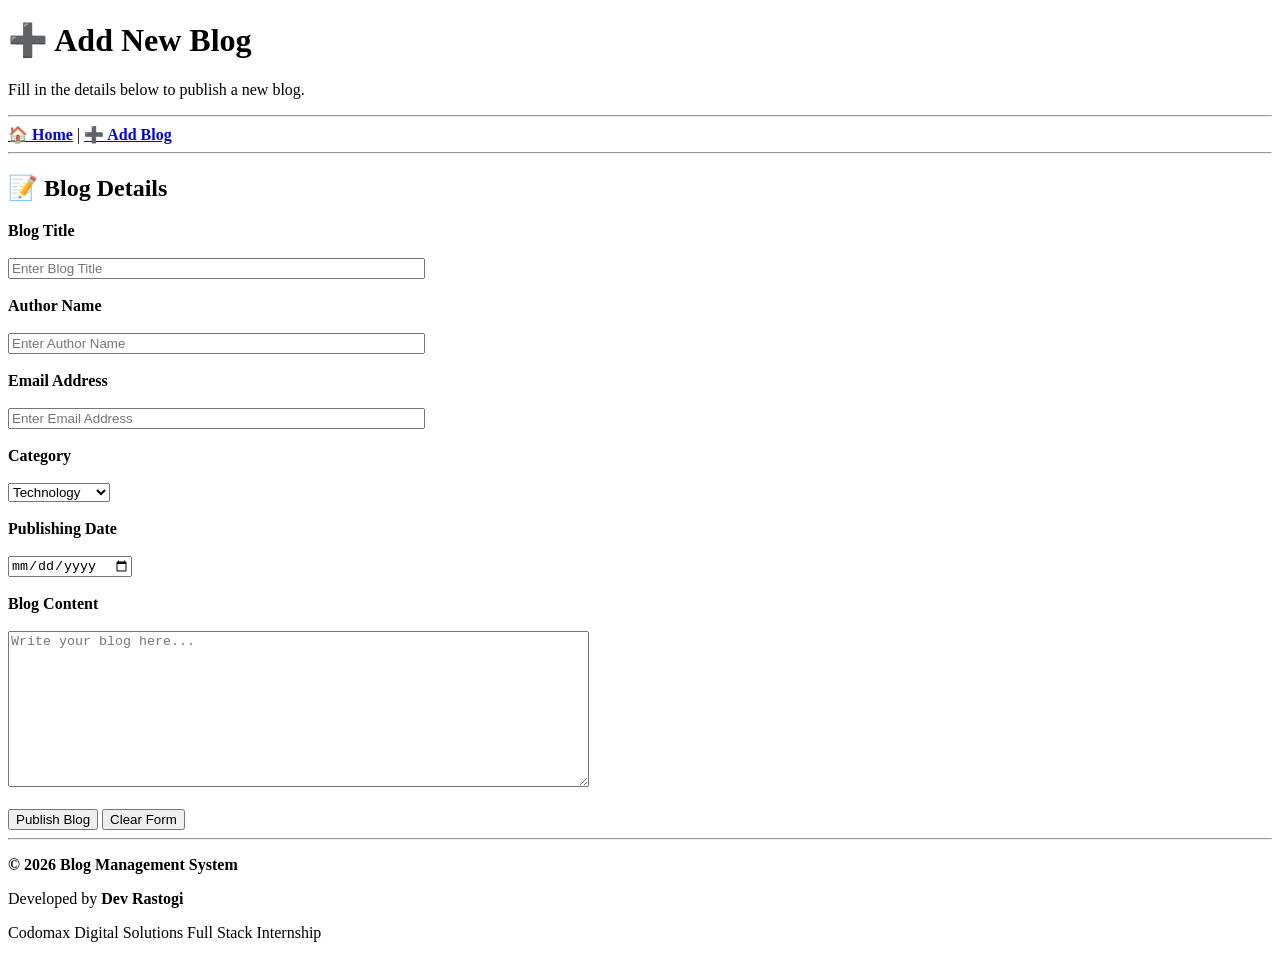
==== add-blog.html @ 0dfc1c03 "Add files via upload" ====
<!DOCTYPE html>
<html lang="en">

<head>
    <meta charset="UTF-8">
    <meta name="viewport" content="width=device-width, initial-scale=1.0">
    <title>Add Blog</title>
</head>

<body>

    <header>

        <h1>➕ Add New Blog</h1>

        <p>
            Fill in the details below to publish a new blog.
        </p>

        <hr>

        <nav>

            <a href="index.html"><strong>🏠 Home</strong></a> |
            <a href="add-blog.html"><strong>➕ Add Blog</strong></a>

        </nav>

        <hr>

    </header>

    <main>

        <form>

            <h2>📝 Blog Details</h2>

            <label><strong>Blog Title</strong></label>

            <br><br>

            <input type="text" placeholder="Enter Blog Title" size="50">

            <br><br>

            <label><strong>Author Name</strong></label>

            <br><br>

            <input type="text" placeholder="Enter Author Name" size="50">

            <br><br>

            <label><strong>Email Address</strong></label>

            <br><br>

            <input type="email" placeholder="Enter Email Address" size="50">

            <br><br>

            <label><strong>Category</strong></label>

            <br><br>

            <select>

                <option>Technology</option>
                <option>Programming</option>
                <option>Education</option>
                <option>AI & ML</option>
                <option>General</option>

            </select>

            <br><br>

            <label><strong>Publishing Date</strong></label>

            <br><br>

            <input type="date">

            <br><br>

            <label><strong>Blog Content</strong></label>

            <br><br>

            <textarea rows="10" cols="70" placeholder="Write your blog here..."></textarea>

            <br><br>

            <button type="submit">Publish Blog</button>

            <button type="reset">Clear Form</button>

        </form>

    </main>

    <hr>

    <footer>

        <p><strong>© 2026 Blog Management System</strong></p>

        <p>Developed by <strong>Dev Rastogi</strong></p>

        <p>Codomax Digital Solutions Full Stack Internship</p>

    </footer>

</body>

</html>
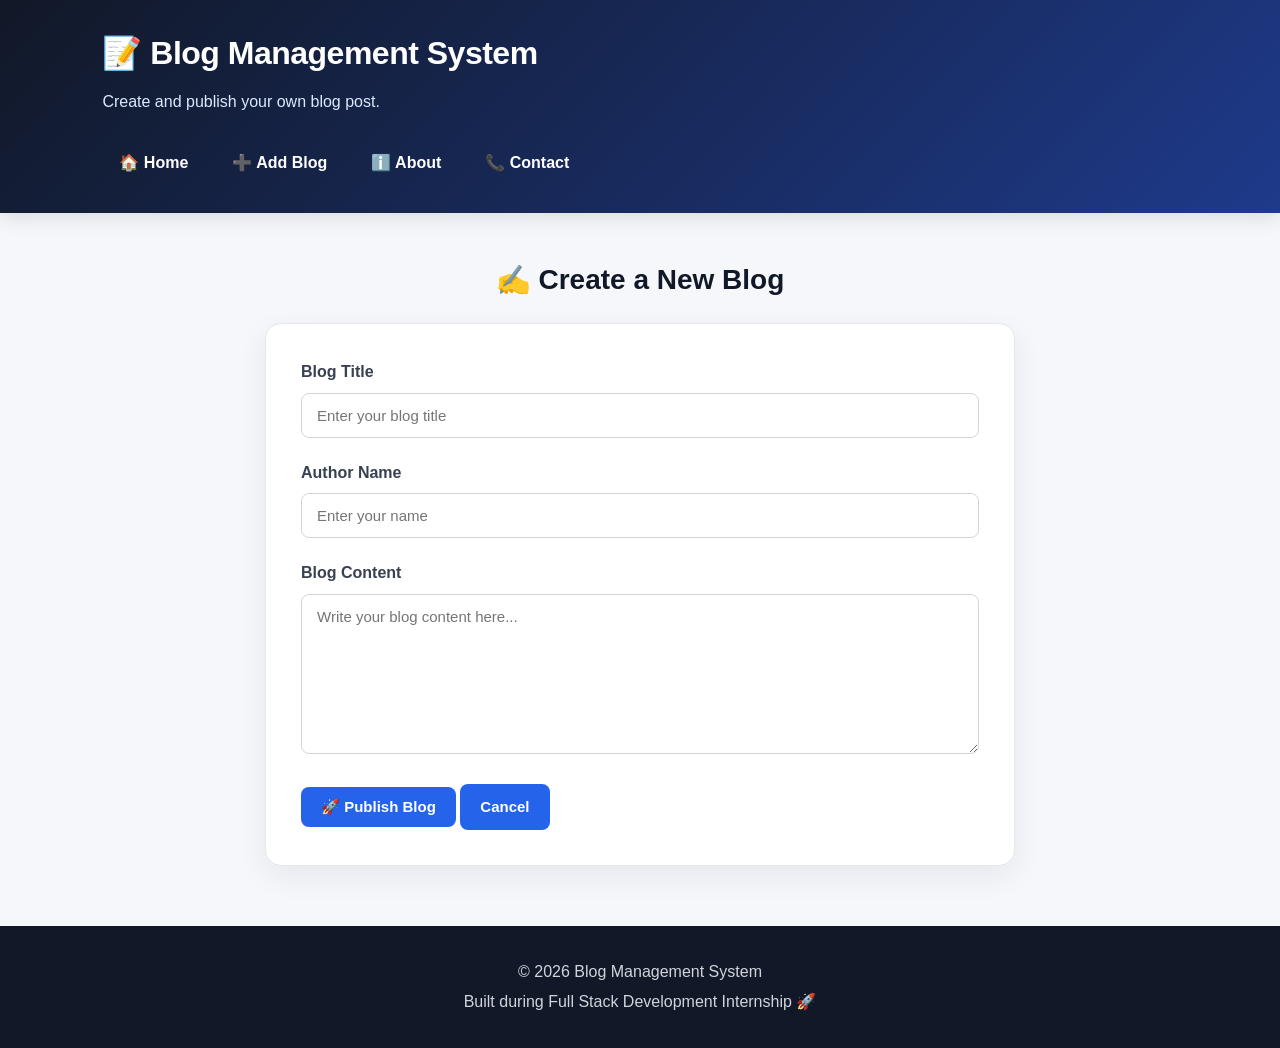
==== commit de96b4d5: "Update add-blog.html" ====
--- a/add-blog.html
+++ b/add-blog.html
@@ -2,116 +2,134 @@
 <html lang="en">
 
 <head>
+
     <meta charset="UTF-8">
-    <meta name="viewport" content="width=device-width, initial-scale=1.0">
-    <title>Add Blog</title>
+
+    <meta name="viewport"
+          content="width=device-width, initial-scale=1.0">
+
+    <title>Add Blog | Blog Management System</title>
+
+    <link rel="stylesheet" href="style.css">
+
 </head>
 
 <body>
 
+    <!-- Header -->
+
     <header>
 
-        <h1>➕ Add New Blog</h1>
+        <h1>📝 Blog Management System</h1>
 
-        <p>
-            Fill in the details below to publish a new blog.
-        </p>
-
-        <hr>
+        <p>Create and publish your own blog post.</p>
 
         <nav>
 
-            <a href="index.html"><strong>🏠 Home</strong></a> |
-            <a href="add-blog.html"><strong>➕ Add Blog</strong></a>
+            <a href="index.html">🏠 Home</a>
+
+            <a href="add-blog.html">➕ Add Blog</a>
+
+            <a href="index.html#about">ℹ️ About</a>
+
+            <a href="index.html#contact">📞 Contact</a>
 
         </nav>
 
-        <hr>
+    </header>
 
-    </header>
+
+    <!-- Main -->
 
     <main>
 
-        <form>
+        <section>
 
-            <h2>📝 Blog Details</h2>
+            <h2 style="text-align: center;">
+                ✍️ Create a New Blog
+            </h2>
 
-            <label><strong>Blog Title</strong></label>
+            <form id="blogForm">
 
-            <br><br>
+                <div class="form-group">
 
-            <input type="text" placeholder="Enter Blog Title" size="50">
+                    <label for="title">
+                        Blog Title
+                    </label>
 
-            <br><br>
+                    <input
+                        type="text"
+                        id="title"
+                        name="title"
+                        placeholder="Enter your blog title"
+                        required
+                    >
 
-            <label><strong>Author Name</strong></label>
+                </div>
 
-            <br><br>
 
-            <input type="text" placeholder="Enter Author Name" size="50">
+                <div class="form-group">
 
-            <br><br>
+                    <label for="author">
+                        Author Name
+                    </label>
 
-            <label><strong>Email Address</strong></label>
+                    <input
+                        type="text"
+                        id="author"
+                        name="author"
+                        placeholder="Enter your name"
+                        required
+                    >
 
-            <br><br>
+                </div>
 
-            <input type="email" placeholder="Enter Email Address" size="50">
 
-            <br><br>
+                <div class="form-group">
 
-            <label><strong>Category</strong></label>
+                    <label for="content">
+                        Blog Content
+                    </label>
 
-            <br><br>
+                    <textarea
+                        id="content"
+                        name="content"
+                        placeholder="Write your blog content here..."
+                        required
+                    ></textarea>
 
-            <select>
+                </div>
 
-                <option>Technology</option>
-                <option>Programming</option>
-                <option>Education</option>
-                <option>AI & ML</option>
-                <option>General</option>
 
-            </select>
+                <button type="submit">
+                    🚀 Publish Blog
+                </button>
 
-            <br><br>
+                <a href="index.html" class="btn">
+                    Cancel
+                </a>
 
-            <label><strong>Publishing Date</strong></label>
+            </form>
 
-            <br><br>
-
-            <input type="date">
-
-            <br><br>
-
-            <label><strong>Blog Content</strong></label>
-
-            <br><br>
-
-            <textarea rows="10" cols="70" placeholder="Write your blog here..."></textarea>
-
-            <br><br>
-
-            <button type="submit">Publish Blog</button>
-
-            <button type="reset">Clear Form</button>
-
-        </form>
+        </section>
 
     </main>
 
-    <hr>
+
+    <!-- Footer -->
 
     <footer>
 
-        <p><strong>© 2026 Blog Management System</strong></p>
+        <p>
+            © 2026 Blog Management System
+        </p>
 
-        <p>Developed by <strong>Dev Rastogi</strong></p>
-
-        <p>Codomax Digital Solutions Full Stack Internship</p>
+        <p>
+            Built during Full Stack Development Internship 🚀
+        </p>
 
     </footer>
 
 </body>
 
-</html>+</html>
--- a/style.css
+++ b/style.css
@@ -0,0 +1,337 @@
+/* =========================================
+   BLOG MANAGEMENT SYSTEM
+   DAY 3 - CSS
+   ========================================= */
+
+/* ---------- RESET ---------- */
+
+* {
+    margin: 0;
+    padding: 0;
+    box-sizing: border-box;
+}
+
+html {
+    scroll-behavior: smooth;
+}
+
+body {
+    font-family: Arial, Helvetica, sans-serif;
+    background: #f5f7fb;
+    color: #1f2937;
+    line-height: 1.6;
+}
+
+
+/* ---------- HEADER ---------- */
+
+header {
+    background: linear-gradient(135deg, #111827, #1e3a8a);
+    color: white;
+    padding: 28px 8%;
+    box-shadow: 0 4px 20px rgba(0, 0, 0, 0.12);
+}
+
+header h1 {
+    font-size: 32px;
+    margin-bottom: 10px;
+    letter-spacing: -0.5px;
+}
+
+header p {
+    max-width: 700px;
+    color: #dbeafe;
+    font-size: 16px;
+}
+
+
+/* ---------- NAVIGATION ---------- */
+
+nav {
+    display: flex;
+    align-items: center;
+    flex-wrap: wrap;
+    gap: 10px;
+    margin-top: 25px;
+}
+
+nav a {
+    color: white;
+    text-decoration: none;
+    padding: 10px 17px;
+    border-radius: 8px;
+    font-weight: 600;
+    transition: all 0.25s ease;
+}
+
+nav a:hover {
+    background: rgba(255, 255, 255, 0.15);
+    transform: translateY(-2px);
+}
+
+
+/* ---------- MAIN ---------- */
+
+main {
+    width: 84%;
+    max-width: 1200px;
+    margin: 45px auto;
+}
+
+
+/* ---------- HERO ---------- */
+
+.hero {
+    background: white;
+    padding: 45px;
+    border-radius: 18px;
+    margin-bottom: 40px;
+    border: 1px solid #e5e7eb;
+    box-shadow: 0 10px 30px rgba(15, 23, 42, 0.06);
+}
+
+.hero h2 {
+    font-size: 36px;
+    margin-bottom: 12px;
+    color: #111827;
+}
+
+.hero p {
+    color: #6b7280;
+    max-width: 750px;
+    font-size: 17px;
+}
+
+
+/* ---------- SECTION ---------- */
+
+section {
+    margin-bottom: 40px;
+}
+
+section h2 {
+    font-size: 28px;
+    margin-bottom: 20px;
+    color: #111827;
+}
+
+
+/* ---------- BLOG GRID ---------- */
+
+.blog-container {
+    display: grid;
+    grid-template-columns: repeat(auto-fit, minmax(280px, 1fr));
+    gap: 24px;
+}
+
+
+/* ---------- BLOG CARD ---------- */
+
+.blog-card {
+    background: white;
+    border: 1px solid #e5e7eb;
+    border-radius: 16px;
+    padding: 25px;
+    box-shadow: 0 8px 25px rgba(15, 23, 42, 0.06);
+    transition: transform 0.25s ease, box-shadow 0.25s ease;
+}
+
+.blog-card:hover {
+    transform: translateY(-6px);
+    box-shadow: 0 15px 35px rgba(15, 23, 42, 0.12);
+}
+
+.blog-card h3 {
+    color: #1d4ed8;
+    font-size: 21px;
+    margin-bottom: 12px;
+}
+
+.blog-card p {
+    color: #6b7280;
+    margin-bottom: 18px;
+}
+
+.blog-card .author {
+    color: #374151;
+    font-size: 14px;
+    font-weight: bold;
+}
+
+
+/* ---------- BUTTONS ---------- */
+
+button,
+.btn {
+    display: inline-block;
+    border: none;
+    background: #2563eb;
+    color: white;
+    padding: 11px 20px;
+    border-radius: 8px;
+    font-size: 15px;
+    font-weight: 600;
+    cursor: pointer;
+    text-decoration: none;
+    transition: all 0.25s ease;
+}
+
+button:hover,
+.btn:hover {
+    background: #1d4ed8;
+    transform: translateY(-2px);
+    box-shadow: 0 6px 15px rgba(37, 99, 235, 0.25);
+}
+
+
+/* ---------- FORM ---------- */
+
+form {
+    background: white;
+    max-width: 750px;
+    margin: 0 auto;
+    padding: 35px;
+    border-radius: 16px;
+    border: 1px solid #e5e7eb;
+    box-shadow: 0 10px 30px rgba(15, 23, 42, 0.07);
+}
+
+.form-group {
+    margin-bottom: 22px;
+}
+
+form label {
+    display: block;
+    margin-bottom: 8px;
+    font-weight: 600;
+    color: #374151;
+}
+
+form input,
+form textarea,
+form select {
+    width: 100%;
+    padding: 13px 15px;
+    border: 1px solid #d1d5db;
+    border-radius: 8px;
+    outline: none;
+    font-size: 15px;
+    font-family: inherit;
+    transition: border-color 0.2s ease, box-shadow 0.2s ease;
+}
+
+form input:focus,
+form textarea:focus,
+form select:focus {
+    border-color: #2563eb;
+    box-shadow: 0 0 0 3px rgba(37, 99, 235, 0.12);
+}
+
+form textarea {
+    min-height: 160px;
+    resize: vertical;
+}
+
+
+/* ---------- FOOTER ---------- */
+
+footer {
+    background: #111827;
+    color: #d1d5db;
+    text-align: center;
+    padding: 28px 20px;
+    margin-top: 60px;
+}
+
+footer p {
+    margin: 5px 0;
+}
+
+footer a {
+    color: #93c5fd;
+    text-decoration: none;
+}
+
+footer a:hover {
+    text-decoration: underline;
+}
+
+
+/* ---------- HORIZONTAL RULE ---------- */
+
+hr {
+    border: none;
+    height: 1px;
+    background: #e5e7eb;
+    margin: 25px 0;
+}
+
+
+/* ---------- RESPONSIVE DESIGN ---------- */
+
+@media (max-width: 768px) {
+
+    header {
+        padding: 25px 6%;
+    }
+
+    header h1 {
+        font-size: 26px;
+    }
+
+    nav {
+        flex-direction: column;
+        align-items: stretch;
+    }
+
+    nav a {
+        text-align: center;
+    }
+
+    main {
+        width: 90%;
+        margin: 30px auto;
+    }
+
+    .hero {
+        padding: 28px;
+    }
+
+    .hero h2 {
+        font-size: 28px;
+    }
+
+    form {
+        padding: 25px;
+    }
+}
+
+
+/* ---------- SMALL MOBILE ---------- */
+
+@media (max-width: 480px) {
+
+    header h1 {
+        font-size: 23px;
+    }
+
+    header p {
+        font-size: 14px;
+    }
+
+    .hero {
+        padding: 22px;
+    }
+
+    .hero h2 {
+        font-size: 24px;
+    }
+
+    section h2 {
+        font-size: 23px;
+    }
+
+    .blog-card {
+        padding: 20px;
+    }
+}
